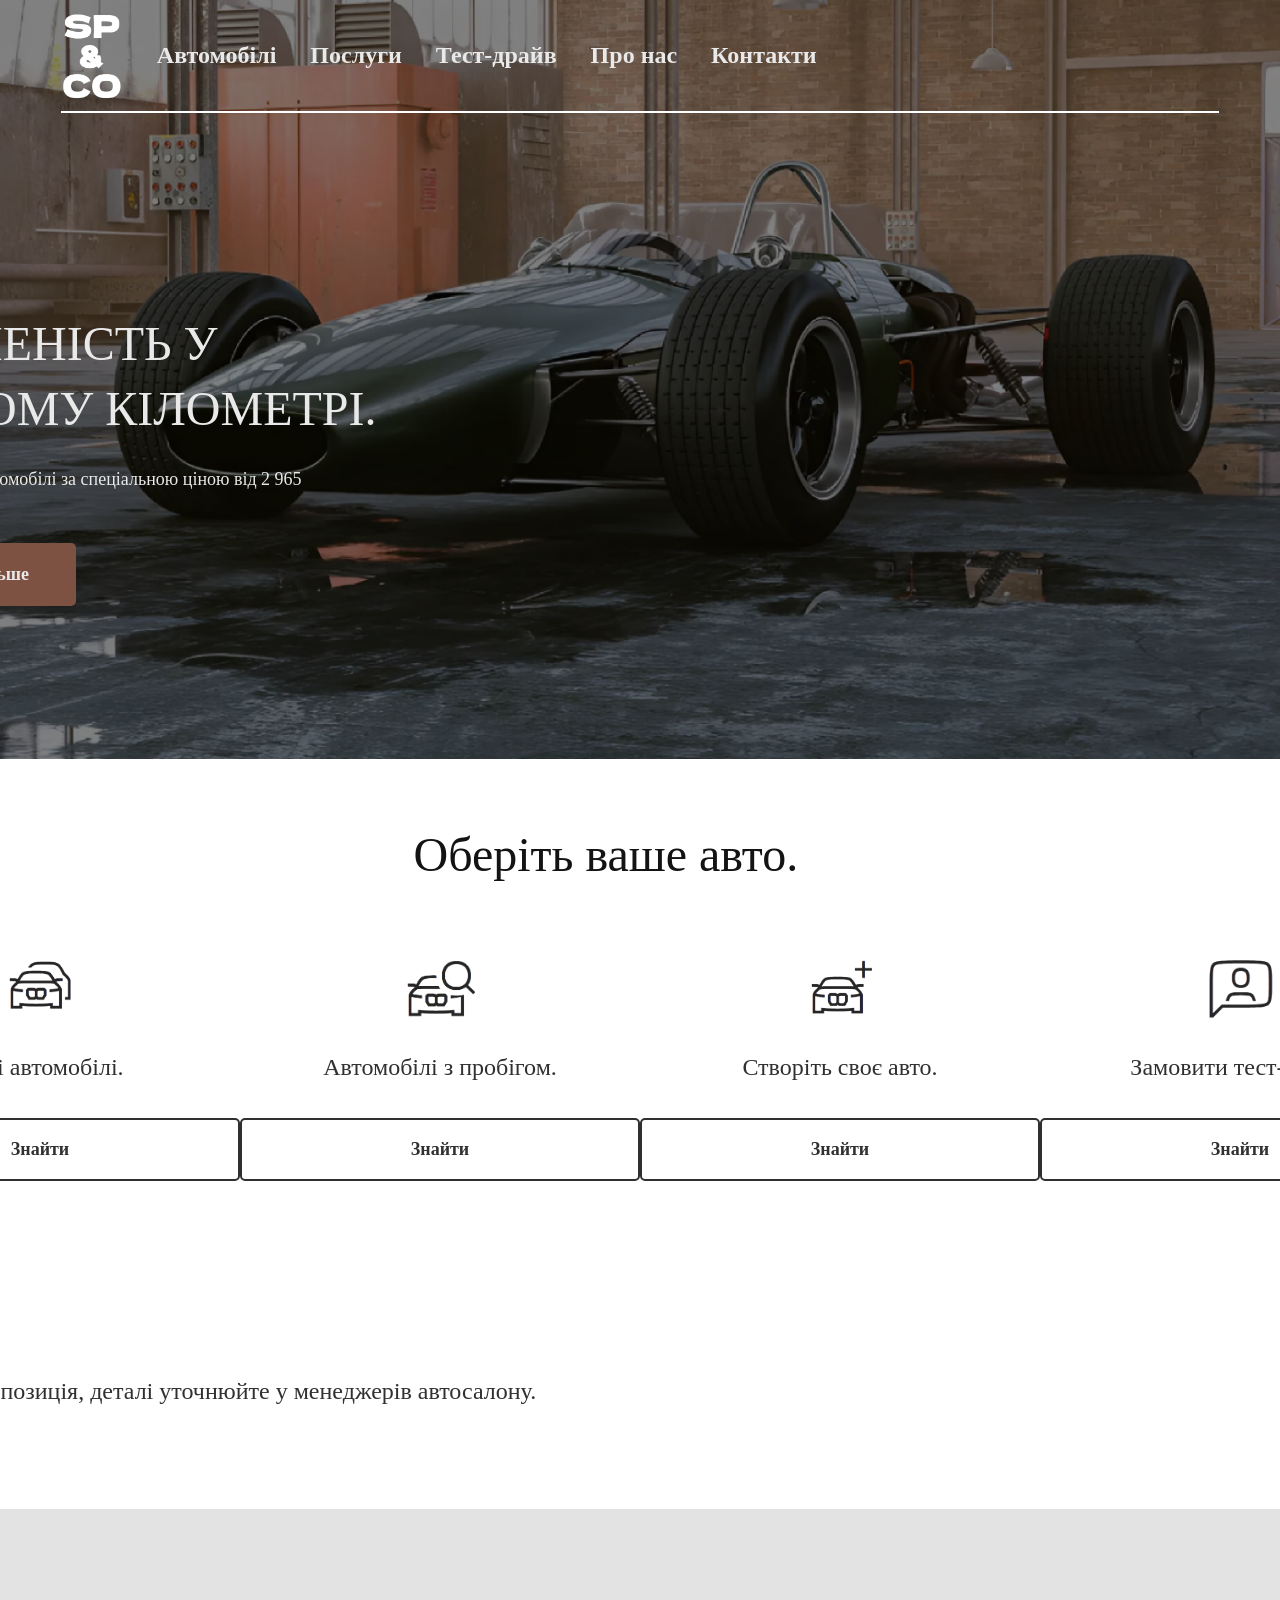
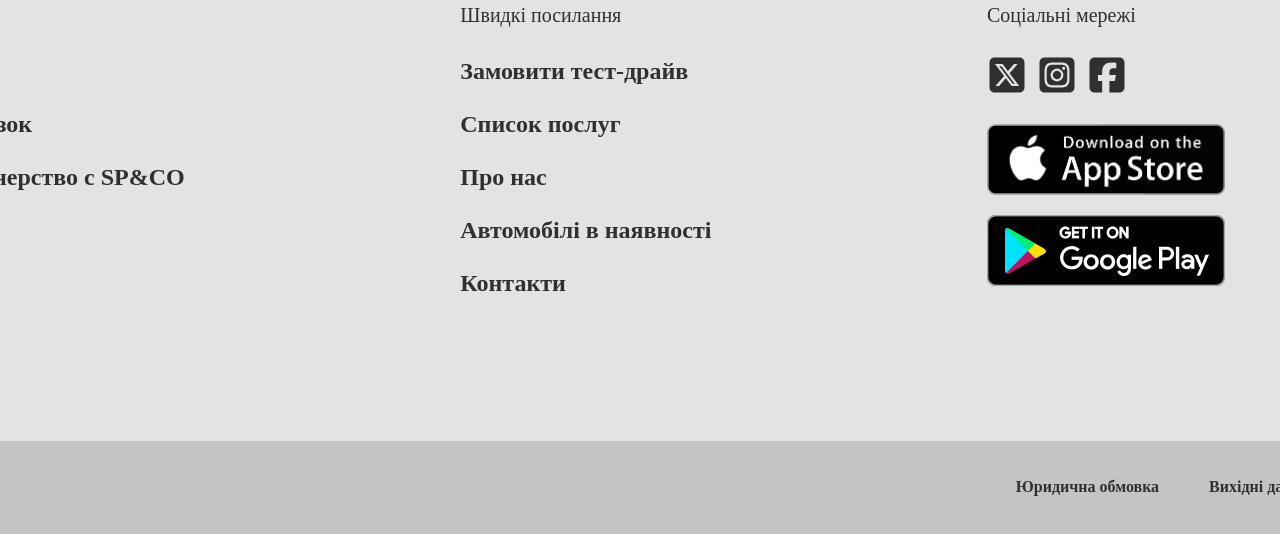
==== index.html @ 0bf2fa69 "add: index page" ====
<!DOCTYPE html>
<html lang="uk">
<head>
  <meta charset="UTF-8">
  <meta name="viewport" content="width=device-width, initial-scale=1.0">
  <title>SP&CO</title>
  <link rel="stylesheet" href="scss/style.css">
  <link rel="stylesheet" href="scss/index.css">
  <link rel="stylesheet" href="scss/header.css">
  <link rel="stylesheet" href="scss/footer.css">
</head>
<body>
<header class="header">
  <div class="header__list">
    <img class="header__list-logo" src="img/white%20logo.png">
    <a class="header__list-item" href="auto.html">Автомобілі</a>
    <a class="header__list-item" href="services.html">Послуги</a>
    <a class="header__list-item" href="test-drive.html">Тест-драйв</a>
    <a class="header__list-item" href="about.html">Про нас</a>
    <a class="header__list-item" href="contacts.html">Контакти</a>
  </div>
</header>
<div class="index">
  <div class="index__banner">
    <img src="img/banner.png" alt="banner.png">
    <div class="index__banner-text">
      <div class="index__banner-text_header">
        ВПЕВНЕНІСТЬ У КОЖНОМУ КІЛОМЕТРІ.
      </div>
      <div class="index__banner-text_description">
        Дизельні гоночні автомобілі за спеціальною ціною від 2 965 000 грн.*
      </div>
      <a class="index__banner-text_button" href="/">
        <div class="index__banner-text_button-text">
          Дізнатися більше
        </div>
      </a>
    </div>
  </div>
  <div class="index__autoLinks">
    <div class="index__autoLinks-header">
      Оберіть ваше авто.
    </div>
    <div class="index__autoLinks-list">
      <div class="index__autoLinks-card">
        <div class="index__autoLinks-card_img">
          <img src="img/auto1.png" alt="auto1.png">
        </div>
        <div class="index__autoLinks-card_header">
          Нові автомобілі.
        </div>
        <a class="index__autoLinks-card_button" href="/">
          <div class="index__autoLinks-card_button-text">
            Знайти
          </div>
        </a>
      </div>
      <div class="index__autoLinks-card">
        <div class="index__autoLinks-card_img">
          <img src="img/auto2.png" alt="auto2.png">
        </div>
        <div class="index__autoLinks-card_header">
          Автомобілі з пробігом.
        </div>
        <a class="index__autoLinks-card_button" href="/">
          <div class="index__autoLinks-card_button-text">
            Знайти
          </div>
        </a>
      </div>
      <div class="index__autoLinks-card">
        <div class="index__autoLinks-card_img">
          <img src="img/auto3.png" alt="auto3.png">
        </div>
        <div class="index__autoLinks-card_header">
          Створіть своє авто.
        </div>
        <a class="index__autoLinks-card_button" href="/">
          <div class="index__autoLinks-card_button-text">
            Знайти
          </div>
        </a>
      </div>
      <div class="index__autoLinks-card">
        <div class="index__autoLinks-card_img">
          <img src="img/auto4.png" alt="auto4.png">
        </div>
        <div class="index__autoLinks-card_header">
          Замовити тест-драйв.
        </div>
        <a class="index__autoLinks-card_button" href="/">
          <div class="index__autoLinks-card_button-text">
            Знайти
          </div>
        </a>
      </div>
    </div>
  </div>
  <div class="index__description">
    *Обмежена пропозиція, деталі уточнюйте у менеджерів автосалону.
  </div>
  <footer class="footer">
    <div class="footer__head">
      <div class="footer__head-list">
        <div class="footer__head-item">
          <div class="footer__head-item_header">
            Контакти
          </div>
          <a class="footer__head-item_link" href="contacts.html">
            Знайти ділера
          </a>
          <a class="footer__head-item_link" href="contacts.html">
            Зворотній зв'язок
          </a>
          <a class="footer__head-item_link" href="contacts.html">
            Сервісне партнерство с SP&CO
          </a>
        </div>
        <div class="footer__head-item">
          <div class="footer__head-item_header">
            Швидкі посилання
          </div>
          <a class="footer__head-item_link" href="test-drive.html">
            Замовити тест-драйв
          </a>
          <a class="footer__head-item_link" href="services.html">
            Список послуг
          </a>
          <a class="footer__head-item_link" href="about.html">
            Про нас
          </a>
          <a class="footer__head-item_link" href="auto.html">
            Автомобілі в наявності
          </a>
          <a class="footer__head-item_link" href="contacts.html">
            Контакти
          </a>
        </div>
        <div class="footer__head-item">
          <div class="footer__head-item_header">
            Соціальні мережі
          </div>
          <div class="footer__head-item_link">
            <a href="https://twitter.com/" target="_blank">
              <img class="footer__head-item_link-mini" src="img/twitter.svg" alt="twitter.svg">
            </a>
            <a href="https://instagram.com/" target="_blank">
              <img class="footer__head-item_link-mini" src="img/instagram.svg" alt="instagram.svg">
            </a>
            <a href="https://facebook.com/" target="_blank">
              <img class="footer__head-item_link-mini" src="img/facebook.svg" alt="facebook.svg">
            </a>
          </div>
          <a class="footer__head-item_link" href="http://localhost:63342/sp&co-website/index.html?_ijt=hcjg5e6s2tkf950otnafm5t503&_ij_reload=RELOAD_ON_SAVE">
            <img class="footer__head-item_link-badge" src="img/app-store.png" alt="app-store.png">
          </a>
          <a class="footer__head-item_link" href="http://localhost:63342/sp&co-website/index.html?_ijt=hcjg5e6s2tkf950otnafm5t503&_ij_reload=RELOAD_ON_SAVE">
            <img class="footer__head-item_link-badge" src="img/google-play.png" alt="google-play.png">
          </a>
        </div>
      </div>
    </div>
    <div class="footer__bot">
      <div class="footer__bot-list">
        <div class="footer__bot-list-info">
          © SP&CO 2024
        </div>
      </div>
      <div class="footer__bot-list">
        <a class="footer__bot-list-item" href="http://localhost:63342/sp&co-website/index.html?_ijt=hcjg5e6s2tkf950otnafm5t503&_ij_reload=RELOAD_ON_SAVE">
          Юридична обмовка
        </a>
        <a class="footer__bot-list-item" href="http://localhost:63342/sp&co-website/index.html?_ijt=hcjg5e6s2tkf950otnafm5t503&_ij_reload=RELOAD_ON_SAVE">
          Вихідні данні
        </a>
        <a class="footer__bot-list-item" href="http://localhost:63342/sp&co-website/index.html?_ijt=hcjg5e6s2tkf950otnafm5t503&_ij_reload=RELOAD_ON_SAVE">
          Файли кукі
        </a>
      </div>
    </div>
  </footer>
</div>
</body>
</html>
---- scss/style.css ----
body {
  display: flex;
  flex-direction: column;
  align-items: center;

  height: 100dvh;

  margin: 0;
  border: 0;

  color: rgb(233, 233, 233);
  font-family: Open Sans, serif;
  font-size: 24px;
  font-weight: 300;
  line-height: 33px;
  letter-spacing: 0px;
  text-align: left;
  text-decoration: none;
}
---- scss/index.css ----
.index__banner {
  position: relative;
  z-index: 1;
  margin: -10rem 0 0;
}
.index__banner img {
  width: 100%;
  height: auto;
  display: block;
}
.index__banner-text {
  display: flex;
  flex-direction: column;
  position: relative;
  z-index: 2;
  margin: -28rem 85px 0;
}
.index__banner-text_header {
  width: 573px;
  font-size: 48px;
  font-weight: 400;
  line-height: 65px;
}
.index__banner-text_description {
  width: 477px;
  font-size: 18px;
  font-weight: 400;
  line-height: 25px;
  margin: 26px 0;
}
.index__banner-text_button {
  display: flex;
  align-items: center;
  justify-content: center;
  width: 236px;
  height: 63px;
  border-radius: 5px;
  background: rgb(126, 82, 67);
  text-decoration: none;
}
.index__banner-text_button-text {
  color: rgb(233, 233, 233);
  font-size: 18px;
  font-weight: 700;
  line-height: 25px;
  text-decoration: none;
}
.index__autoLinks {
  position: relative;
  z-index: 3;
}
.index__autoLinks-header {
  width: 453px;
  height: 65px;
  margin: 216px auto 0;
  color: rgb(19, 19, 19);
  font-size: 48px;
  font-weight: 400;
  line-height: 65px;
}
.index__autoLinks-list {
  display: flex;
  justify-content: space-between;
  margin: 70px 85px 194px;
}
.index__autoLinks-card {
  display: flex;
  flex-direction: column;
  align-items: center;
}
.index__autoLinks-card_img {
  height: 60px;
}
.index__autoLinks-card_img img {
  width: 70px;
}
.index__autoLinks-card_header {
  color: rgb(48, 48, 48);
  font-size: 24px;
  font-weight: 400;
  line-height: 33px;
  width: 400px;
  height: 49px;
  display: flex;
  justify-content: center;
  align-items: center;
  margin: 26px 0;
}
.index__autoLinks-card_button {
  display: flex;
  justify-content: center;
  align-items: center;
  width: 400px;
  height: 63px;
  box-sizing: border-box;
  border: 2px solid rgb(48, 48, 48);
  border-radius: 5px;
  text-decoration: none;
}
.index__autoLinks-card_button-text {
  color: rgb(48, 48, 48);
  font-size: 18px;
  font-weight: 700;
  line-height: 25px;
}
.index__description {
  position: relative;
  width: 805px;
  height: 33px;
  display: flex;
  align-items: center;
  margin: 0 0 101px 85px;
  color: rgb(48, 48, 48);
  font-size: 24px;
  font-weight: 400;
  line-height: 33px;
}

/*# sourceMappingURL=index.css.map */
---- scss/header.css ----
.header {
  display: flex;
  align-items: center;
  padding: 20px 0;
  width: 90.5%;
  height: 113px;
  z-index: 2;
  box-sizing: border-box;
  border-bottom: 2px solid rgb(255, 255, 255);
}
.header__list {
  display: flex;
  align-items: center;
  max-width: 1733px;
  box-sizing: border-box;
}
.header__list-logo {
  width: 62px;
  height: 88px;
  margin: 0 34px 0 0;
}
.header__list-item {
  display: flex;
  text-decoration: none;
  align-items: center;
  height: 33px;
  margin: 0 34px 0 0;
  color: rgb(233, 233, 233);
  font-size: 24px;
  font-weight: 600;
  line-height: 13px;
}

/*# sourceMappingURL=header.css.map */
---- scss/footer.css ----
.footer__head {
  padding: 93px 300px 121px 85px;
  background: rgb(228, 227, 227);
}
.footer__head-list {
  display: flex;
  justify-content: space-between;
}
.footer__head-item {
  display: flex;
  flex-direction: column;
}
.footer__head-item_header {
  color: rgb(48, 48, 48);
  font-size: 20px;
  font-weight: 400;
  line-height: 27px;
  margin: 0 0 26px;
}
.footer__head-item_link {
  display: flex;
  color: rgb(48, 48, 48);
  font-size: 24px;
  font-weight: 700;
  line-height: 33px;
  margin: 0 0 20px;
  text-decoration: none;
}
.footer__head-item_link-mini {
  width: 40px;
  height: 40px;
  margin: 0 10px 0 0;
}
.footer__head-item_link-badge {
  width: 238px;
  height: 71px;
}
.footer__bot {
  display: flex;
  align-items: center;
  justify-content: space-between;
  padding: 33px 85px;
  background: rgb(196, 196, 196);
  color: rgb(48, 48, 48);
}
.footer__bot-list {
  display: flex;
}
.footer__bot-list-info {
  font-size: 20px;
  font-weight: 400;
  line-height: 27px;
}
.footer__bot-list-item {
  font-size: 16px;
  font-weight: 700;
  line-height: 22px;
  margin: 0 0 0 50px;
  color: rgb(48, 48, 48);
  text-decoration: none;
}

/*# sourceMappingURL=footer.css.map */
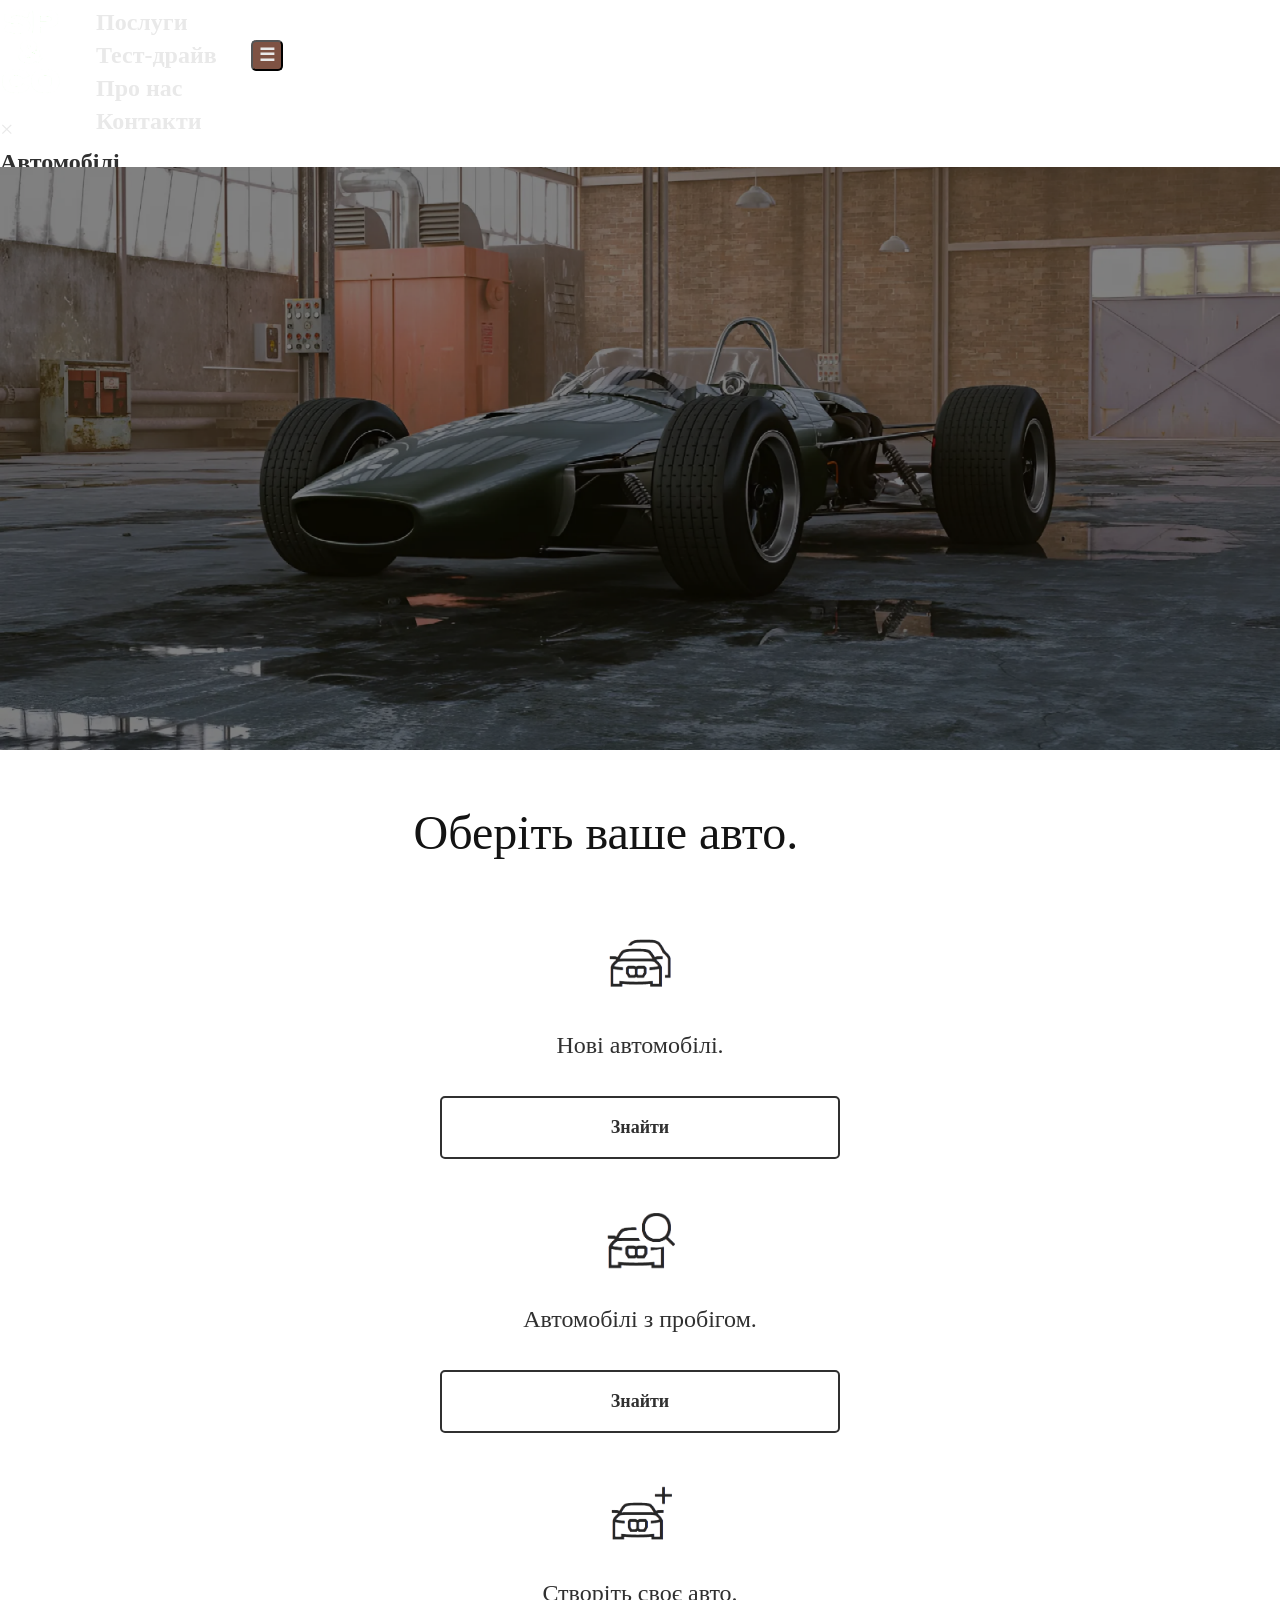
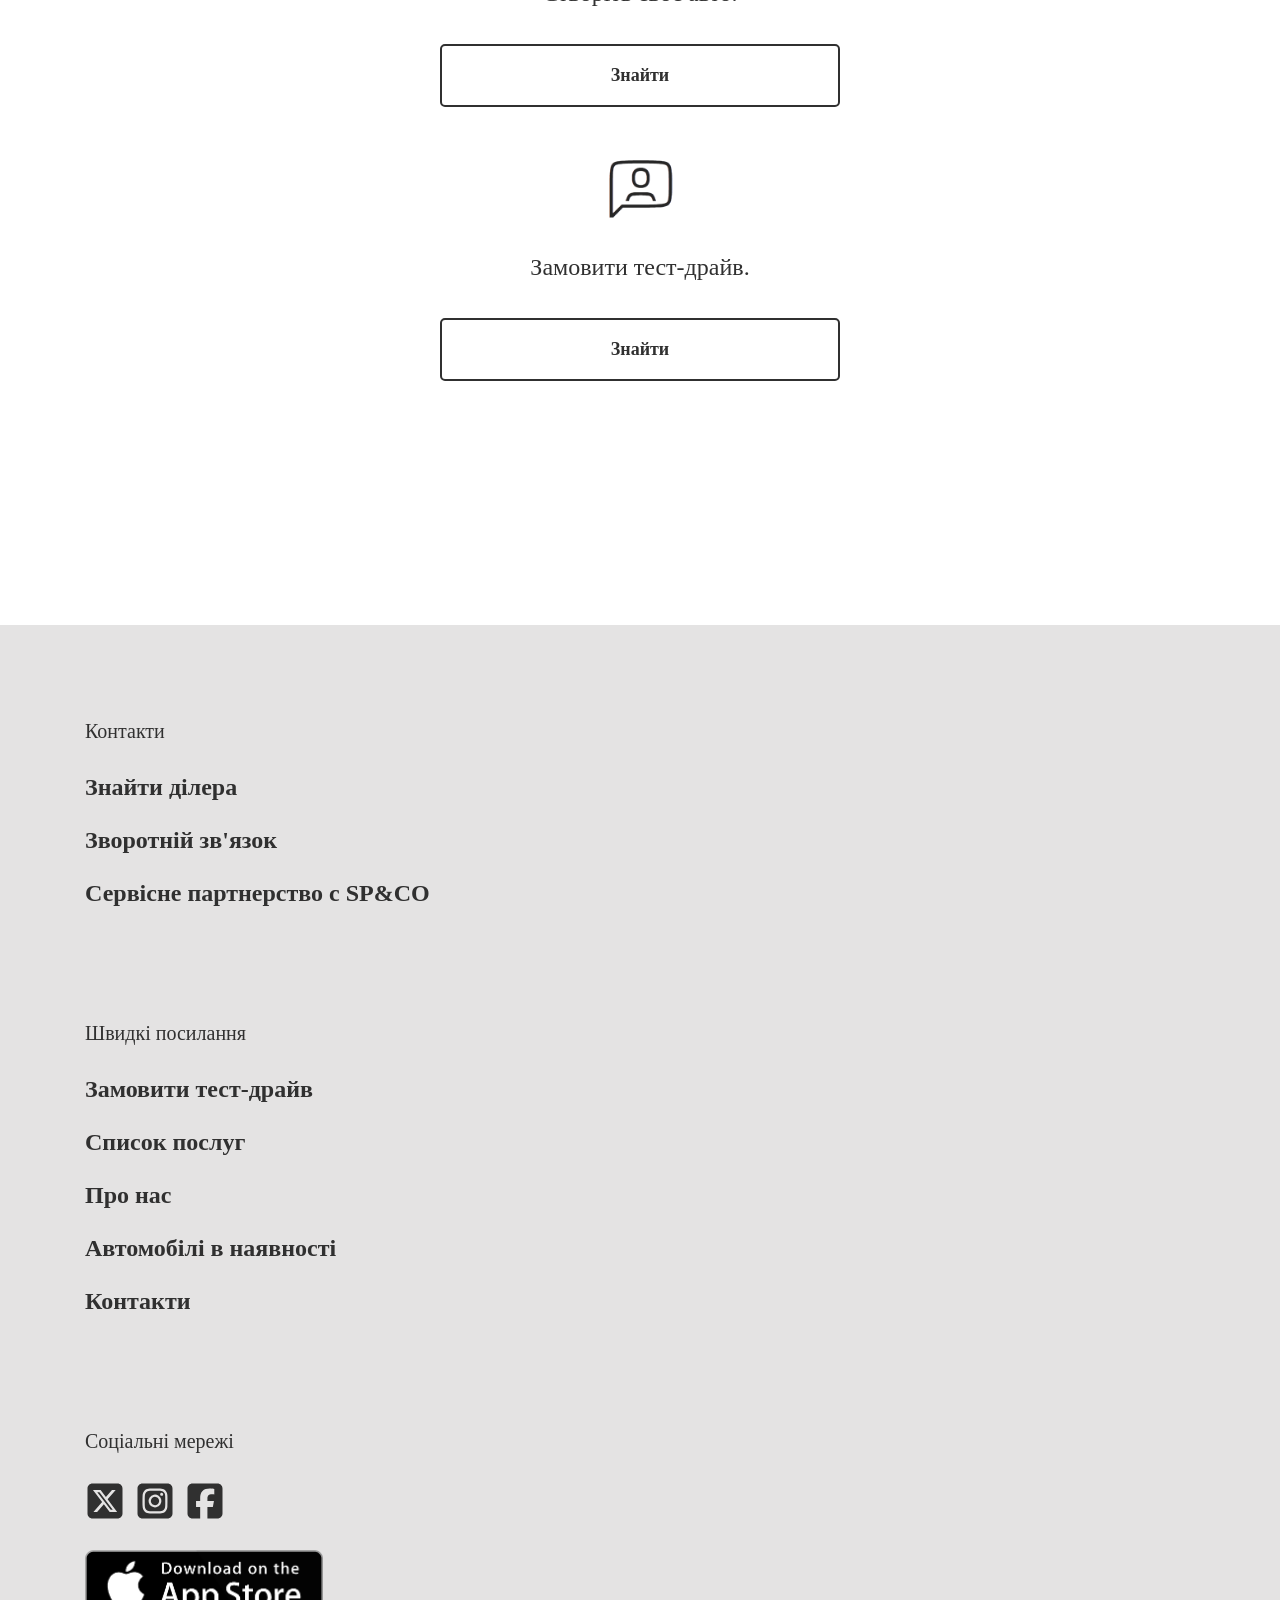
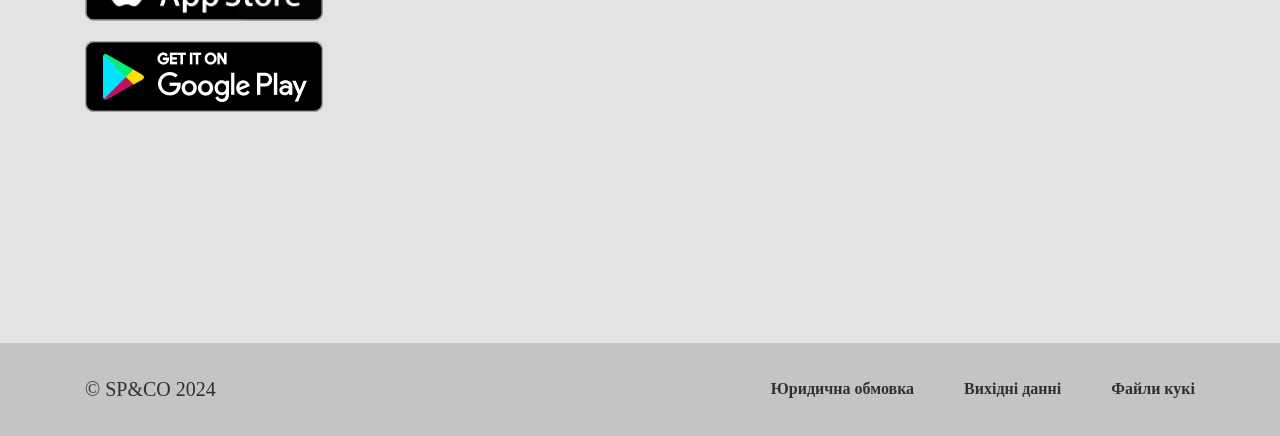
==== commit 3e766845: "add: all view" ====
--- a/index.html
+++ b/index.html
@@ -8,18 +8,34 @@
   <link rel="stylesheet" href="scss/index.css">
   <link rel="stylesheet" href="scss/header.css">
   <link rel="stylesheet" href="scss/footer.css">
+  <script src="js/modalWindow.js"></script>
 </head>
 <body>
 <header class="header">
   <div class="header__list">
-    <img class="header__list-logo" src="img/white%20logo.png">
-    <a class="header__list-item" href="auto.html">Автомобілі</a>
-    <a class="header__list-item" href="services.html">Послуги</a>
-    <a class="header__list-item" href="test-drive.html">Тест-драйв</a>
-    <a class="header__list-item" href="about.html">Про нас</a>
-    <a class="header__list-item" href="contacts.html">Контакти</a>
+    <a href="http://localhost:63342/sp&co-website/index.html?_ijt=hcjg5e6s2tkf950otnafm5t503&_ij_reload=RELOAD_ON_SAVE">
+      <img class="header__list-logo" src="img/white%20logo.png" alt="white%20logo.png">
+    </a>
+    <nav class="header__list-nav">
+      <a class="header__list-item" href="auto.html">Автомобілі</a>
+      <a class="header__list-item" href="services.html">Послуги</a>
+      <a class="header__list-item" href="test-drive.html">Тест-драйв</a>
+      <a class="header__list-item" href="about.html">Про нас</a>
+      <a class="header__list-item" href="contacts.html">Контакти</a>
+    </nav>
+    <button class="header__list-menu" onclick="toggleMenu()">&#9776;</button>
   </div>
 </header>
+<div id="modal" class="header__modal">
+  <div class="header__modal-content"><span class="header__modal-close" onclick="toggleMenu()">&times;</span>
+    <a class="header__list-item" style="color: rgb(48, 48, 48);" href="auto.html">Автомобілі</a>
+    <a class="header__list-item" style="color: rgb(48, 48, 48);" href="services.html">Послуги</a>
+    <a class="header__list-item" style="color: rgb(48, 48, 48);" href="test-drive.html">Тест-драйв</a>
+    <a class="header__list-item" style="color: rgb(48, 48, 48);" href="about.html">Про нас</a>
+    <a class="header__list-item" style="color: rgb(48, 48, 48);" href="contacts.html">Контакти</a>
+  </div>
+</div>
+
 <div class="index">
   <div class="index__banner">
     <img src="img/banner.png" alt="banner.png">
@@ -49,7 +65,7 @@
         <div class="index__autoLinks-card_header">
           Нові автомобілі.
         </div>
-        <a class="index__autoLinks-card_button" href="/">
+        <a class="index__autoLinks-card_button" href="auto.html">
           <div class="index__autoLinks-card_button-text">
             Знайти
           </div>
@@ -62,7 +78,7 @@
         <div class="index__autoLinks-card_header">
           Автомобілі з пробігом.
         </div>
-        <a class="index__autoLinks-card_button" href="/">
+        <a class="index__autoLinks-card_button" href="auto.html">
           <div class="index__autoLinks-card_button-text">
             Знайти
           </div>
@@ -75,7 +91,7 @@
         <div class="index__autoLinks-card_header">
           Створіть своє авто.
         </div>
-        <a class="index__autoLinks-card_button" href="/">
+        <a class="index__autoLinks-card_button" href="auto.html">
           <div class="index__autoLinks-card_button-text">
             Знайти
           </div>
@@ -88,7 +104,7 @@
         <div class="index__autoLinks-card_header">
           Замовити тест-драйв.
         </div>
-        <a class="index__autoLinks-card_button" href="/">
+        <a class="index__autoLinks-card_button" href="test-drive.html">
           <div class="index__autoLinks-card_button-text">
             Знайти
           </div>
@@ -99,86 +115,87 @@
   <div class="index__description">
     *Обмежена пропозиція, деталі уточнюйте у менеджерів автосалону.
   </div>
-  <footer class="footer">
-    <div class="footer__head">
-      <div class="footer__head-list">
-        <div class="footer__head-item">
-          <div class="footer__head-item_header">
-            Контакти
-          </div>
-          <a class="footer__head-item_link" href="contacts.html">
-            Знайти ділера
+</div>
+
+<footer class="footer">
+  <div class="footer__head">
+    <div class="footer__head-list">
+      <div class="footer__head-item">
+        <div class="footer__head-item_header">
+          Контакти
+        </div>
+        <a class="footer__head-item_link" href="contacts.html">
+          Знайти ділера
+        </a>
+        <a class="footer__head-item_link" href="contacts.html">
+          Зворотній зв'язок
+        </a>
+        <a class="footer__head-item_link" href="contacts.html">
+          Сервісне партнерство с SP&CO
+        </a>
+      </div>
+      <div class="footer__head-item">
+        <div class="footer__head-item_header">
+          Швидкі посилання
+        </div>
+        <a class="footer__head-item_link" href="test-drive.html">
+          Замовити тест-драйв
+        </a>
+        <a class="footer__head-item_link" href="services.html">
+          Список послуг
+        </a>
+        <a class="footer__head-item_link" href="about.html">
+          Про нас
+        </a>
+        <a class="footer__head-item_link" href="auto.html">
+          Автомобілі в наявності
+        </a>
+        <a class="footer__head-item_link" href="contacts.html">
+          Контакти
+        </a>
+      </div>
+      <div class="footer__head-item">
+        <div class="footer__head-item_header">
+          Соціальні мережі
+        </div>
+        <div class="footer__head-item_link">
+          <a href="https://twitter.com/" target="_blank">
+            <img class="footer__head-item_link-mini" src="img/twitter.svg" alt="twitter.svg">
           </a>
-          <a class="footer__head-item_link" href="contacts.html">
-            Зворотній зв'язок
+          <a href="https://instagram.com/" target="_blank">
+            <img class="footer__head-item_link-mini" src="img/instagram.svg" alt="instagram.svg">
           </a>
-          <a class="footer__head-item_link" href="contacts.html">
-            Сервісне партнерство с SP&CO
+          <a href="https://facebook.com/" target="_blank">
+            <img class="footer__head-item_link-mini" src="img/facebook.svg" alt="facebook.svg">
           </a>
         </div>
-        <div class="footer__head-item">
-          <div class="footer__head-item_header">
-            Швидкі посилання
-          </div>
-          <a class="footer__head-item_link" href="test-drive.html">
-            Замовити тест-драйв
-          </a>
-          <a class="footer__head-item_link" href="services.html">
-            Список послуг
-          </a>
-          <a class="footer__head-item_link" href="about.html">
-            Про нас
-          </a>
-          <a class="footer__head-item_link" href="auto.html">
-            Автомобілі в наявності
-          </a>
-          <a class="footer__head-item_link" href="contacts.html">
-            Контакти
-          </a>
-        </div>
-        <div class="footer__head-item">
-          <div class="footer__head-item_header">
-            Соціальні мережі
-          </div>
-          <div class="footer__head-item_link">
-            <a href="https://twitter.com/" target="_blank">
-              <img class="footer__head-item_link-mini" src="img/twitter.svg" alt="twitter.svg">
-            </a>
-            <a href="https://instagram.com/" target="_blank">
-              <img class="footer__head-item_link-mini" src="img/instagram.svg" alt="instagram.svg">
-            </a>
-            <a href="https://facebook.com/" target="_blank">
-              <img class="footer__head-item_link-mini" src="img/facebook.svg" alt="facebook.svg">
-            </a>
-          </div>
-          <a class="footer__head-item_link" href="http://localhost:63342/sp&co-website/index.html?_ijt=hcjg5e6s2tkf950otnafm5t503&_ij_reload=RELOAD_ON_SAVE">
-            <img class="footer__head-item_link-badge" src="img/app-store.png" alt="app-store.png">
-          </a>
-          <a class="footer__head-item_link" href="http://localhost:63342/sp&co-website/index.html?_ijt=hcjg5e6s2tkf950otnafm5t503&_ij_reload=RELOAD_ON_SAVE">
-            <img class="footer__head-item_link-badge" src="img/google-play.png" alt="google-play.png">
-          </a>
-        </div>
-      </div>
-    </div>
-    <div class="footer__bot">
-      <div class="footer__bot-list">
-        <div class="footer__bot-list-info">
-          © SP&CO 2024
-        </div>
-      </div>
-      <div class="footer__bot-list">
-        <a class="footer__bot-list-item" href="http://localhost:63342/sp&co-website/index.html?_ijt=hcjg5e6s2tkf950otnafm5t503&_ij_reload=RELOAD_ON_SAVE">
-          Юридична обмовка
-        </a>
-        <a class="footer__bot-list-item" href="http://localhost:63342/sp&co-website/index.html?_ijt=hcjg5e6s2tkf950otnafm5t503&_ij_reload=RELOAD_ON_SAVE">
-          Вихідні данні
-        </a>
-        <a class="footer__bot-list-item" href="http://localhost:63342/sp&co-website/index.html?_ijt=hcjg5e6s2tkf950otnafm5t503&_ij_reload=RELOAD_ON_SAVE">
-          Файли кукі
-        </a>
-      </div>
-    </div>
-  </footer>
-</div>
+        <a class="footer__head-item_link" href="http://localhost:63342/sp&co-website/index.html?_ijt=hcjg5e6s2tkf950otnafm5t503&_ij_reload=RELOAD_ON_SAVE">
+          <img class="footer__head-item_link-badge" src="img/app-store.png" alt="app-store.png">
+        </a>
+        <a class="footer__head-item_link" href="http://localhost:63342/sp&co-website/index.html?_ijt=hcjg5e6s2tkf950otnafm5t503&_ij_reload=RELOAD_ON_SAVE">
+          <img class="footer__head-item_link-badge" src="img/google-play.png" alt="google-play.png">
+        </a>
+      </div>
+    </div>
+  </div>
+  <div class="footer__bot">
+    <div class="footer__bot-list">
+      <div class="footer__bot-list-info">
+        © SP&CO 2024
+      </div>
+    </div>
+    <div class="footer__bot-list">
+      <a class="footer__bot-list-item" href="http://localhost:63342/sp&co-website/index.html?_ijt=hcjg5e6s2tkf950otnafm5t503&_ij_reload=RELOAD_ON_SAVE">
+        Юридична обмовка
+      </a>
+      <a class="footer__bot-list-item" href="http://localhost:63342/sp&co-website/index.html?_ijt=hcjg5e6s2tkf950otnafm5t503&_ij_reload=RELOAD_ON_SAVE">
+        Вихідні данні
+      </a>
+      <a class="footer__bot-list-item" href="http://localhost:63342/sp&co-website/index.html?_ijt=hcjg5e6s2tkf950otnafm5t503&_ij_reload=RELOAD_ON_SAVE">
+        Файли кукі
+      </a>
+    </div>
+  </div>
+</footer>
 </body>
 </html>
--- a/scss/style.css
+++ b/scss/style.css
@@ -1,7 +1,6 @@
 body {
   display: flex;
   flex-direction: column;
-  align-items: center;
 
   height: 100dvh;
 
@@ -17,3 +16,13 @@
   text-align: left;
   text-decoration: none;
 }
+
+button {
+  color: rgb(233, 233, 233);
+  font-size: 18px;
+  font-weight: 700;
+  line-height: 25px;
+
+  border-radius: 5px;
+  background: rgb(126, 82, 67);
+}
--- a/scss/index.css
+++ b/scss/index.css
@@ -116,4 +116,512 @@
   line-height: 33px;
 }
 
+@media (max-width: 1700px) {
+  .index__banner {
+    position: relative;
+    z-index: 1;
+    margin: -10rem 0 0;
+  }
+  .index__banner img {
+    width: 100%;
+    height: auto;
+    display: block;
+  }
+  .index__banner-text {
+    display: flex;
+    flex-direction: column;
+    position: relative;
+    z-index: 2;
+    margin: -28rem 9.5% 0;
+  }
+  .index__banner-text_header {
+    width: 573px;
+    font-size: 36px;
+    font-weight: 400;
+    line-height: 45px;
+  }
+  .index__banner-text_description {
+    width: 477px;
+    font-size: 15px;
+    font-weight: 400;
+    line-height: 25px;
+    margin: 20px 0;
+  }
+  .index__banner-text_button {
+    display: flex;
+    align-items: center;
+    justify-content: center;
+    width: 220px;
+    height: 53px;
+  }
+  .index__banner-text_button-text {
+    font-size: 16px;
+    font-weight: 700;
+    line-height: 25px;
+    text-decoration: none;
+  }
+  .index__autoLinks {
+    position: relative;
+    z-index: 3;
+  }
+  .index__autoLinks-header {
+    width: 453px;
+    height: 65px;
+    margin: 260px auto 0;
+    font-size: 48px;
+    font-weight: 400;
+    line-height: 65px;
+  }
+  .index__autoLinks-list {
+    display: flex;
+    flex-direction: column;
+    justify-content: space-between;
+    margin: 70px 85px 194px;
+  }
+  .index__autoLinks-card {
+    display: flex;
+    flex-direction: column;
+    align-items: center;
+    margin: 0 0 50px;
+  }
+  .index__autoLinks-card_img {
+    height: 60px;
+  }
+  .index__autoLinks-card_img img {
+    width: 70px;
+  }
+  .index__autoLinks-card_header {
+    font-size: 24px;
+    font-weight: 400;
+    line-height: 33px;
+    width: 400px;
+    height: 49px;
+    margin: 26px 0;
+  }
+  .index__autoLinks-card_button {
+    width: 400px;
+    height: 63px;
+  }
+  .index__autoLinks-card_button-text {
+    font-size: 18px;
+    font-weight: 700;
+    line-height: 25px;
+  }
+  .index__description {
+    width: 805px;
+    height: 33px;
+    margin: 0 0 101px 85px;
+    font-size: 24px;
+    font-weight: 400;
+    line-height: 33px;
+  }
+}
+@media (max-width: 1570px) {
+  .index__banner {
+    position: relative;
+    z-index: 1;
+    margin: -9rem 0 0;
+  }
+  .index__banner img {
+    width: 100%;
+    height: auto;
+    display: block;
+  }
+  .index__banner-text {
+    display: none;
+  }
+  .index__banner-text_header {
+    width: 573px;
+    font-size: 36px;
+    font-weight: 400;
+    line-height: 45px;
+  }
+  .index__banner-text_description {
+    width: 477px;
+    font-size: 15px;
+    font-weight: 400;
+    line-height: 25px;
+    margin: 20px 0;
+  }
+  .index__banner-text_button {
+    display: flex;
+    align-items: center;
+    justify-content: center;
+    width: 220px;
+    height: 53px;
+  }
+  .index__banner-text_button-text {
+    font-size: 16px;
+    font-weight: 700;
+    line-height: 25px;
+    text-decoration: none;
+  }
+  .index__autoLinks {
+    position: relative;
+    z-index: 3;
+  }
+  .index__autoLinks-header {
+    width: 453px;
+    height: 65px;
+    margin: 50px auto 0;
+    font-size: 48px;
+    font-weight: 400;
+    line-height: 65px;
+  }
+  .index__autoLinks-list {
+    display: flex;
+    flex-direction: column;
+    justify-content: space-between;
+    margin: 70px 85px 194px;
+  }
+  .index__autoLinks-card {
+    display: flex;
+    flex-direction: column;
+    align-items: center;
+    margin: 0 0 50px;
+  }
+  .index__autoLinks-card_img {
+    height: 60px;
+  }
+  .index__autoLinks-card_img img {
+    width: 70px;
+  }
+  .index__autoLinks-card_header {
+    font-size: 24px;
+    font-weight: 400;
+    line-height: 33px;
+    width: 400px;
+    height: 49px;
+    margin: 26px 0;
+  }
+  .index__autoLinks-card_button {
+    width: 400px;
+    height: 63px;
+  }
+  .index__autoLinks-card_button-text {
+    font-size: 18px;
+    font-weight: 700;
+    line-height: 25px;
+  }
+  .index__description {
+    display: none;
+  }
+}
+@media (max-width: 1170px) {
+  .index__banner {
+    position: relative;
+    z-index: 1;
+    margin: -10rem 0 0;
+  }
+  .index__banner img {
+    width: 100%;
+    height: auto;
+    display: block;
+  }
+  .index__banner-text_header {
+    width: 573px;
+    font-size: 36px;
+    font-weight: 400;
+    line-height: 45px;
+  }
+  .index__banner-text_description {
+    width: 477px;
+    font-size: 15px;
+    font-weight: 400;
+    line-height: 25px;
+    margin: 20px 0;
+  }
+  .index__banner-text_button {
+    display: flex;
+    align-items: center;
+    justify-content: center;
+    width: 220px;
+    height: 53px;
+  }
+  .index__banner-text_button-text {
+    font-size: 16px;
+    font-weight: 700;
+    line-height: 25px;
+    text-decoration: none;
+  }
+  .index__autoLinks {
+    position: relative;
+    z-index: 3;
+  }
+  .index__autoLinks-header {
+    width: 453px;
+    height: 65px;
+    margin: 50px auto 0;
+    font-size: 48px;
+    font-weight: 400;
+    line-height: 65px;
+  }
+  .index__autoLinks-list {
+    display: flex;
+    flex-direction: column;
+    justify-content: space-between;
+    margin: 70px 85px 194px;
+  }
+  .index__autoLinks-card {
+    display: flex;
+    flex-direction: column;
+    align-items: center;
+    margin: 0 0 50px;
+  }
+  .index__autoLinks-card_img {
+    height: 60px;
+  }
+  .index__autoLinks-card_img img {
+    width: 70px;
+  }
+  .index__autoLinks-card_header {
+    font-size: 24px;
+    font-weight: 400;
+    line-height: 33px;
+    width: 400px;
+    height: 49px;
+    margin: 26px 0;
+  }
+  .index__autoLinks-card_button {
+    width: 400px;
+    height: 63px;
+  }
+  .index__autoLinks-card_button-text {
+    font-size: 18px;
+    font-weight: 700;
+    line-height: 25px;
+  }
+  .header__list-nav {
+    display: none;
+  }
+  .header__list-menu {
+    display: block;
+  }
+}
+@media (max-width: 600px) {
+  .index__autoLinks {
+    position: relative;
+    z-index: 3;
+  }
+  .index__autoLinks-header {
+    display: flex;
+    justify-content: center;
+    width: 453px;
+    height: 65px;
+    margin: 50px auto 0;
+    font-size: 36px;
+    font-weight: 400;
+    line-height: 65px;
+  }
+  .index__autoLinks-list {
+    display: flex;
+    flex-direction: column;
+    justify-content: space-between;
+    margin: 70px 85px 194px;
+  }
+  .index__autoLinks-card {
+    display: flex;
+    flex-direction: column;
+    align-items: center;
+    margin: 0 0 50px;
+  }
+  .index__autoLinks-card_img {
+    height: 60px;
+  }
+  .index__autoLinks-card_img img {
+    width: 70px;
+  }
+  .index__autoLinks-card_header {
+    font-size: 24px;
+    font-weight: 400;
+    line-height: 33px;
+    width: 400px;
+    height: 49px;
+    margin: 26px 0;
+  }
+  .index__autoLinks-card_button {
+    width: 300px;
+    height: 55px;
+  }
+  .index__autoLinks-card_button-text {
+    font-size: 18px;
+    font-weight: 700;
+    line-height: 25px;
+  }
+}
+@media (max-width: 480px) {
+  .index__banner {
+    position: relative;
+    z-index: 1;
+    margin: -6rem 0 0;
+  }
+  .index__banner img {
+    width: 100%;
+    height: auto;
+    display: block;
+  }
+  .index__banner-text_header {
+    width: 573px;
+    font-size: 36px;
+    font-weight: 400;
+    line-height: 45px;
+  }
+  .index__banner-text_description {
+    width: 477px;
+    font-size: 15px;
+    font-weight: 400;
+    line-height: 25px;
+    margin: 20px 0;
+  }
+  .index__banner-text_button {
+    display: flex;
+    align-items: center;
+    justify-content: center;
+    width: 220px;
+    height: 53px;
+  }
+  .index__banner-text_button-text {
+    font-size: 16px;
+    font-weight: 700;
+    line-height: 25px;
+    text-decoration: none;
+  }
+  .index__autoLinks {
+    position: relative;
+    z-index: 3;
+  }
+  .index__autoLinks-header {
+    display: flex;
+    justify-content: center;
+    width: 100%;
+    height: 65px;
+    margin: 50px auto 0;
+    font-size: 34px;
+    font-weight: 400;
+    line-height: 40px;
+  }
+  .index__autoLinks-list {
+    display: flex;
+    flex-direction: column;
+    justify-content: space-between;
+    margin: 70px 85px 194px;
+  }
+  .index__autoLinks-card {
+    display: flex;
+    flex-direction: column;
+    align-items: center;
+    margin: 0 0 50px;
+  }
+  .index__autoLinks-card_img {
+    height: 60px;
+  }
+  .index__autoLinks-card_img img {
+    width: 70px;
+  }
+  .index__autoLinks-card_header {
+    font-size: 24px;
+    font-weight: 400;
+    line-height: 33px;
+    width: 400px;
+    height: 49px;
+    margin: 26px 0;
+  }
+  .index__autoLinks-card_button {
+    width: 300px;
+    height: 55px;
+  }
+  .index__autoLinks-card_button-text {
+    font-size: 18px;
+    font-weight: 700;
+    line-height: 25px;
+  }
+}
+@media (max-width: 350px) {
+  .index__banner {
+    position: relative;
+    z-index: 1;
+    margin: -6rem 0 0;
+  }
+  .index__banner img {
+    width: 100%;
+    height: auto;
+    display: block;
+  }
+  .index__banner-text_header {
+    width: 573px;
+    font-size: 36px;
+    font-weight: 400;
+    line-height: 45px;
+  }
+  .index__banner-text_description {
+    width: 477px;
+    font-size: 15px;
+    font-weight: 400;
+    line-height: 25px;
+    margin: 20px 0;
+  }
+  .index__banner-text_button {
+    display: flex;
+    align-items: center;
+    justify-content: center;
+    width: 220px;
+    height: 53px;
+  }
+  .index__banner-text_button-text {
+    font-size: 16px;
+    font-weight: 700;
+    line-height: 25px;
+    text-decoration: none;
+  }
+  .index__autoLinks {
+    position: relative;
+    z-index: 3;
+  }
+  .index__autoLinks-header {
+    display: flex;
+    justify-content: center;
+    width: auto;
+    height: 65px;
+    margin: 30px auto 0;
+    font-size: 30px;
+    font-weight: 400;
+    line-height: 40px;
+  }
+  .index__autoLinks-list {
+    display: flex;
+    flex-direction: column;
+    justify-content: space-between;
+    margin: 30px auto 30px;
+  }
+  .index__autoLinks-card {
+    display: flex;
+    flex-direction: column;
+    align-items: center;
+    margin: 0 0 50px;
+  }
+  .index__autoLinks-card_img {
+    height: 60px;
+  }
+  .index__autoLinks-card_img img {
+    width: 70px;
+  }
+  .index__autoLinks-card_header {
+    font-size: 24px;
+    font-weight: 400;
+    line-height: 33px;
+    width: 90%;
+    height: 49px;
+    margin: 26px 0;
+  }
+  .index__autoLinks-card_button {
+    width: 80%;
+    height: 55px;
+  }
+  .index__autoLinks-card_button-text {
+    font-size: 18px;
+    font-weight: 700;
+    line-height: 25px;
+  }
+}
+
 /*# sourceMappingURL=index.css.map */
--- a/scss/footer.css
+++ b/scss/footer.css
@@ -60,4 +60,196 @@
   text-decoration: none;
 }
 
+@media (max-width: 1570px) {
+  .footer__head {
+    padding: 93px 300px 121px 85px;
+    background: rgb(228, 227, 227);
+  }
+  .footer__head-list {
+    display: flex;
+    flex-direction: column;
+    justify-content: space-between;
+  }
+  .footer__head-item {
+    display: flex;
+    flex-direction: column;
+    margin: 0 0 90px;
+  }
+  .footer__head-item_header {
+    color: rgb(48, 48, 48);
+    font-size: 20px;
+    font-weight: 400;
+    line-height: 27px;
+    margin: 0 0 26px;
+  }
+  .footer__head-item_link {
+    display: flex;
+    color: rgb(48, 48, 48);
+    font-size: 24px;
+    font-weight: 700;
+    line-height: 33px;
+    margin: 0 0 20px;
+    text-decoration: none;
+  }
+  .footer__head-item_link-mini {
+    width: 40px;
+    height: 40px;
+    margin: 0 10px 0 0;
+  }
+  .footer__head-item_link-badge {
+    width: 238px;
+    height: 71px;
+  }
+  .footer__bot {
+    display: flex;
+    align-items: center;
+    justify-content: space-between;
+    padding: 33px 85px;
+    background: rgb(196, 196, 196);
+    color: rgb(48, 48, 48);
+  }
+  .footer__bot-list {
+    display: flex;
+  }
+  .footer__bot-list-info {
+    font-size: 20px;
+    font-weight: 400;
+    line-height: 27px;
+  }
+  .footer__bot-list-item {
+    font-size: 16px;
+    font-weight: 700;
+    line-height: 22px;
+    margin: 0 0 0 50px;
+    color: rgb(48, 48, 48);
+    text-decoration: none;
+  }
+}
+@media (max-width: 979px) {
+  .footer__head {
+    padding: 93px 0 50px 85px;
+    background: rgb(228, 227, 227);
+  }
+  .footer__head-list {
+    display: flex;
+    flex-direction: column;
+    justify-content: space-between;
+  }
+  .footer__head-item {
+    display: flex;
+    flex-direction: column;
+    margin: 0 0 50px;
+  }
+  .footer__head-item_header {
+    color: rgb(48, 48, 48);
+    font-size: 20px;
+    font-weight: 400;
+    line-height: 27px;
+    margin: 0 0 26px;
+  }
+  .footer__head-item_link {
+    display: flex;
+    color: rgb(48, 48, 48);
+    font-size: 24px;
+    font-weight: 700;
+    line-height: 33px;
+    margin: 0 0 20px;
+    text-decoration: none;
+  }
+  .footer__head-item_link-mini {
+    width: 40px;
+    height: 40px;
+    margin: 0 10px 0 0;
+  }
+  .footer__head-item_link-badge {
+    width: 238px;
+    height: 71px;
+  }
+  .footer__bot {
+    display: flex;
+    flex-direction: column;
+    align-items: flex-start;
+    justify-content: space-between;
+    padding: 33px 85px;
+  }
+  .footer__bot-list {
+    display: flex;
+    flex-direction: column;
+  }
+  .footer__bot-list-info {
+    font-size: 20px;
+    font-weight: 400;
+    line-height: 27px;
+  }
+  .footer__bot-list-item {
+    font-size: 16px;
+    font-weight: 700;
+    line-height: 22px;
+    margin: 20px 0 0;
+  }
+}
+@media (max-width: 480px) {
+  .footer__head {
+    padding: 50px 0 20px 20px;
+    background: rgb(228, 227, 227);
+  }
+  .footer__head-list {
+    display: flex;
+    flex-direction: column;
+    justify-content: space-between;
+  }
+  .footer__head-item {
+    display: flex;
+    flex-direction: column;
+    margin: 0 0 50px;
+  }
+  .footer__head-item_header {
+    color: rgb(48, 48, 48);
+    font-size: 18px;
+    font-weight: 400;
+    line-height: 20px;
+    margin: 0 0 26px;
+  }
+  .footer__head-item_link {
+    display: flex;
+    color: rgb(48, 48, 48);
+    font-size: 20px;
+    font-weight: 700;
+    line-height: 25px;
+    margin: 0 0 15px;
+    text-decoration: none;
+  }
+  .footer__head-item_link-mini {
+    width: 40px;
+    height: 40px;
+    margin: 0 10px 0 0;
+  }
+  .footer__head-item_link-badge {
+    width: 150px;
+    height: auto;
+  }
+  .footer__bot {
+    display: flex;
+    flex-direction: column;
+    align-items: flex-start;
+    justify-content: space-between;
+    padding: 33px 85px 33px 20px;
+  }
+  .footer__bot-list {
+    display: flex;
+    flex-direction: column;
+  }
+  .footer__bot-list-info {
+    font-size: 20px;
+    font-weight: 400;
+    line-height: 27px;
+  }
+  .footer__bot-list-item {
+    font-size: 16px;
+    font-weight: 700;
+    line-height: 22px;
+    margin: 20px 0 0;
+  }
+}
+
 /*# sourceMappingURL=footer.css.map */
